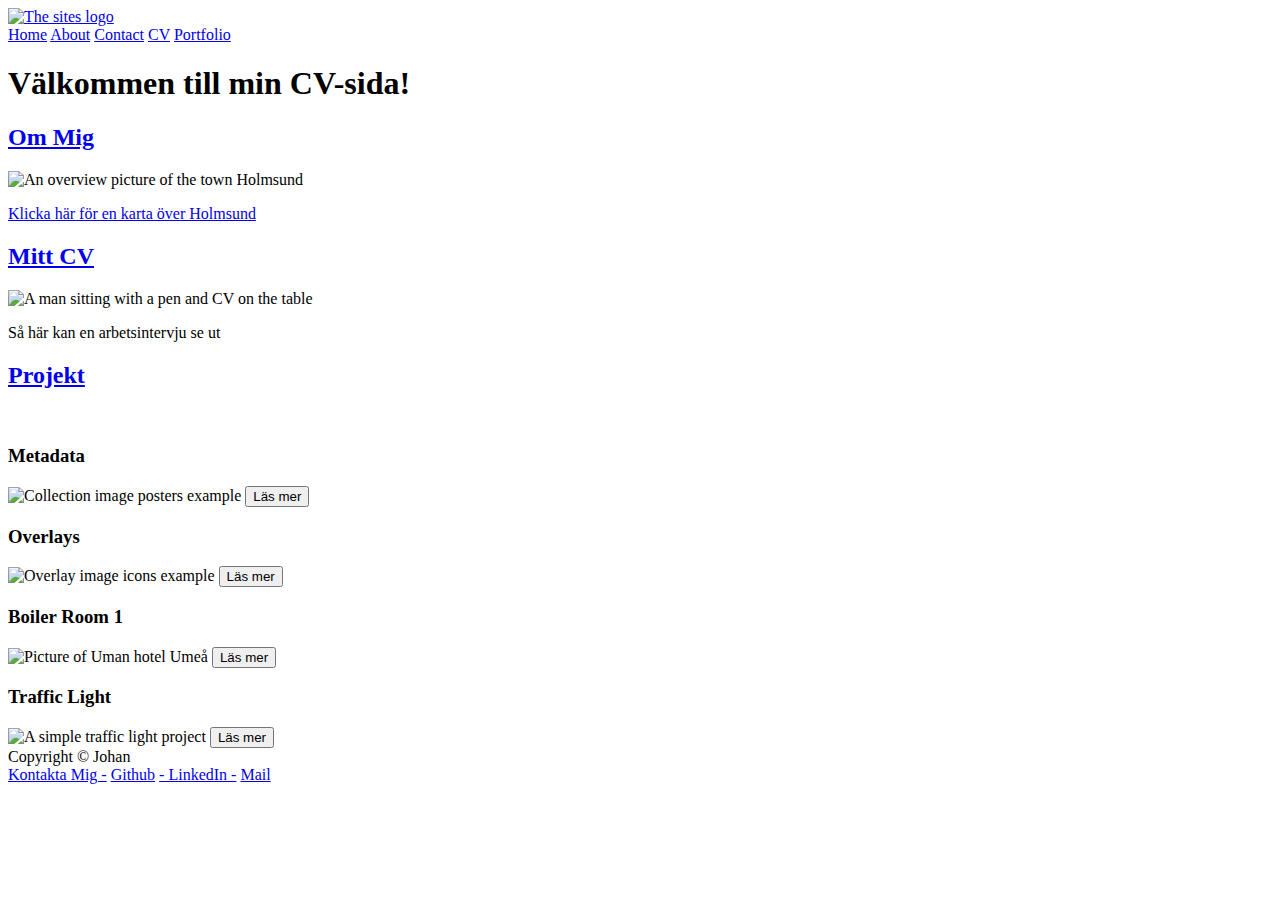
==== index.html @ 526747af "Update index.html" ====
<!DOCTYPE html>
<html lang="en">

<head>
    <meta charset="UTF-8">
    <meta name="viewport" content="width=device-width, initial-scale=1.0">
    <meta name="description"
        content="Välkommen till CV-sidan för Johan Söderlund, här hittar du information om mina färdigheter och erfarenheter.">
    <title>Home - My CV Frontpage</title>
    <!-- Link to external stylesheet -->
    <link rel="stylesheet" href="CSS/main.css">
    <link rel="stylesheet" href="CSS/nav-footer.css">
    <!-- Font from Google Font -->
    <link rel="preconnect" href="https://fonts.googleapis.com">
    <link rel="preconnect" href="https://fonts.gstatic.com" crossorigin>
    <link href="https://fonts.googleapis.com/css2?family=Georama:wght@500;600;700&display=swap" rel="stylesheet">
    <link href="https://fonts.googleapis.com/css2?family=Josefin+Sans&display=swap" rel="stylesheet">
</head>

<body>
    <!-- Navbar -->
    <nav class="nav-container">
        <nav class="nav">
            <nav class="nav-header">
                <a href="index.html">
                    <img src="Images/jhn-logo.png" alt="The sites logo" class="nav-logo">
                </a>
            </nav>
            <nav class="nav-pages">
                <a href="index.html" class="home active">Home</a>
                <a href="about.html" class="about">About</a>
                <a href="contact.html" class="contact">Contact</a>
                <a href="cv.html" class="cv">CV</a>
                <a href="portfolio.html" class="portfolio">Portfolio</a>
            </nav>
        </nav>
    </nav>

    <!-- Header -->
    <header>

        <!-- Welcomes to the page -->
        <div class="welcome-header">
            <h1>Välkommen till min CV-sida!</h1>
        </div>

        <!-- Container for start -->
        <div class="start-container">
            <!-- Main card 1 -->
            <article class="start start-1">
                <a href="about.html" class="about-headline">
                    <h2>Om Mig</h2>
                </a>
                <!-- redirects to a google maps over Holmsund -->
                <img src="Images/Holmsund.jpg" alt="An overview picture of the town Holmsund" class="start-image">
                <section class="town-text-link">
                    <a href="https://www.google.com/maps/place/913+31+Holmsund/@63.7050714,20.3482051,14.25z/data=!4m6!3m5!1s0x467c571d03ea7403:0xc2dbaaef33d8aea6!8m2!3d63.7073892!4d20.3639178!16zL20vMDN4cXFq?entry=ttu"
                        target="_blank">
                        <p>Klicka här för en karta över Holmsund</p>
                    </a>
                </section>
            </article>

            <!-- Main card 2 -->
            <article class="start start-2">
                <a href="cv.html" class="cv-headline">
                    <h2>Mitt CV</h2>
                </a>
                <img src="Images/CV.jpg" alt="A man sitting with a pen and CV on the table" class="start-image">
                <p>Så här kan en arbetsintervju se ut</p>
            </article>
        </div>
    </header>

    <!-- Section -->
    <section>

        <a href="portfolio.html" class="project-headline">
            <h2>Projekt</h2>
        </a>

        <br>

        <!-- Container for cards -->
        <div class="project-card-container">
            <!-- cards with images, portfolio links and buttons -->
            <article class="project-card project-card-1">
                <h3>Metadata</h3>
                <img src="Images/Config.png" alt="Collection image posters example"
                    class="project-card-image project-card-image-1">
                <a href="https://github.com/jhn322/PMM-Config/tree/main/Collections" target="_blank"><button
                        class="button">Läs
                        mer</button></a>
            </article>

            <article class="project-card project-card-2">
                <h3>Overlays</h3>
                <img src="Images/Overlays.png" alt="Overlay image icons example"
                    class="project-card-image project-card-image-2">
                <a href="https://github.com/jhn322/PMM-Config/tree/main/Overlays" target="_blank"><button
                        class="button">Läs
                        mer</button></a>
            </article>

            <article class="project-card project-card-3">
                <h3>Boiler Room 1</h3>
                <img src="Images/Uman.jpg" alt="Picture of Uman hotel Umeå"
                    class="project-card-image project-card-image-3">
                <a href="https://github.com/jhn322/Chas-Academy-Lektioner/tree/main/230915%20-%20Boiler%20Room"
                    target="_blank"><button class="button">Läs mer</button></a>
            </article>

            <article class="project-card project-card-4">
                <h3>Traffic Light</h3>
                <img src="Images/Traffic-light.png" alt="A simple traffic light project"
                    class="project-card-image project-card-image-4">
                <a href="https://github.com/jhn322/Chas-Academy-Lektioner/tree/main/230921%20-%20Traffic%20Light"
                    target="_blank"><button class="button">Läs mer</button></a>
            </article>
        </div>
    </section>

    <!-- Footer -->
    <footer class="footer">
        <div class="footer-header">
            <div class="footer-title">
                Copyright &copy; Johan
            </div>
        </div>

        <!-- Link to Github, LinkedIn, Mail in footer -->
        <div class="footer-content">
            <a href="contact.html">Kontakta Mig -</a>
            <a href="https://github.com/jhn322" target="_blank">Github</a>
            <a href="https://www.linkedin.com/" target="_blank">- LinkedIn -</a>
            <a href="mailto:johan.soderlund@chasacademy.se" target="_blank">Mail</a>
        </div>
    </footer>
</body>

</html>
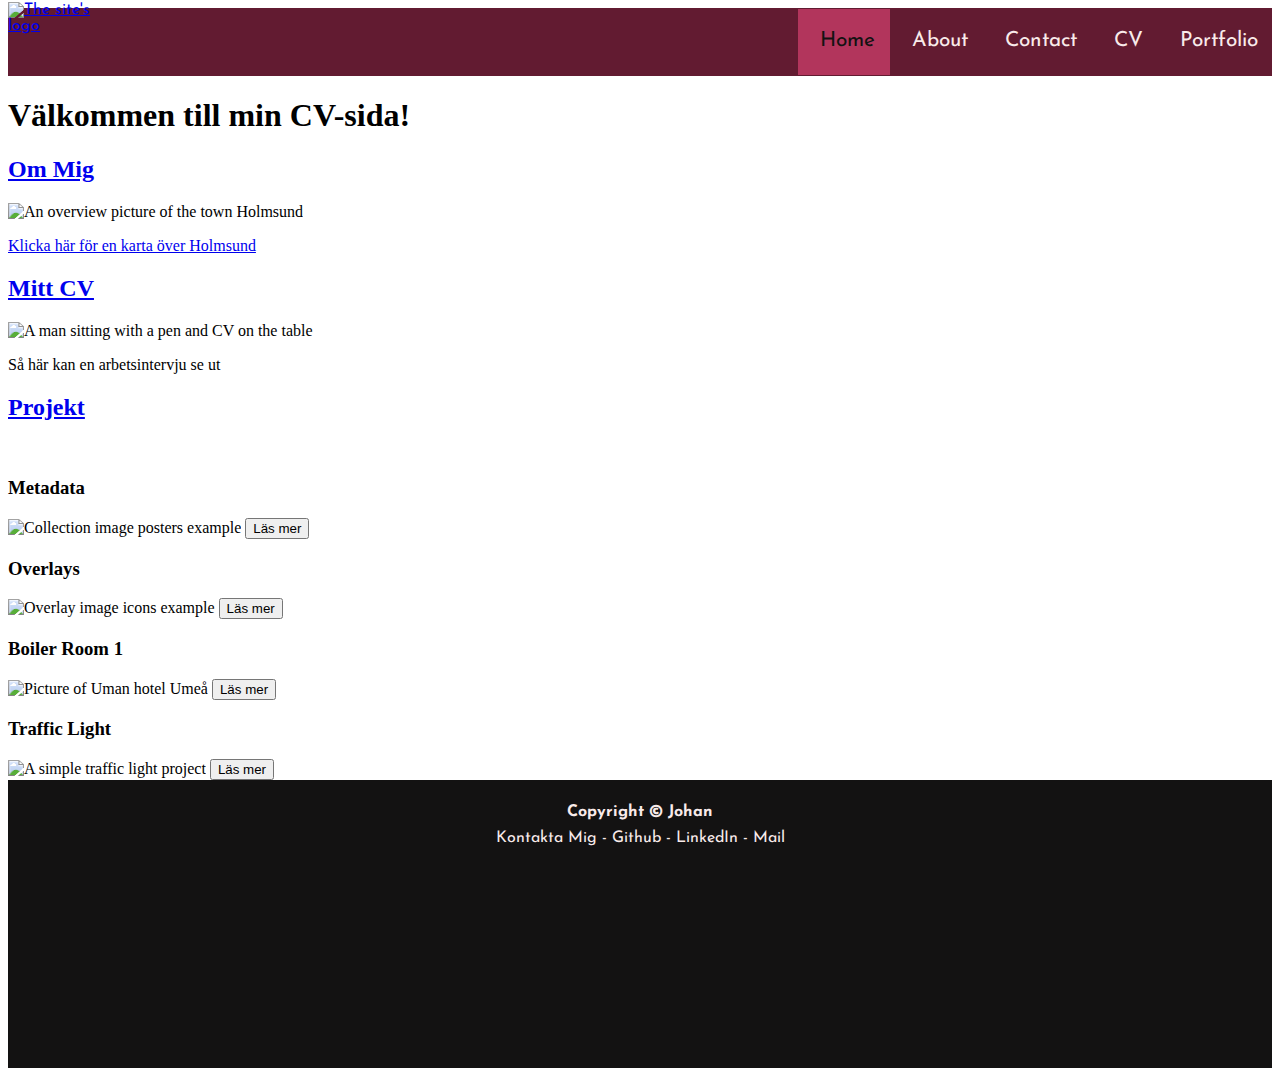
==== commit 78c24807: "Add files via upload" ====
--- a/index.html
+++ b/index.html
@@ -20,20 +20,22 @@
 <body>
     <!-- Navbar -->
     <nav class="nav-container">
-        <nav class="nav">
-            <nav class="nav-header">
+        <div class="nav">
+            <div class="nav-header">
                 <a href="index.html">
-                    <img src="Images/jhn-logo.png" alt="The sites logo" class="nav-logo">
+                    <img src="Images/jhn-logo.png" alt="The site's logo" class="nav-logo">
                 </a>
-            </nav>
-            <nav class="nav-pages">
-                <a href="index.html" class="home active">Home</a>
-                <a href="about.html" class="about">About</a>
-                <a href="contact.html" class="contact">Contact</a>
-                <a href="cv.html" class="cv">CV</a>
-                <a href="portfolio.html" class="portfolio">Portfolio</a>
-            </nav>
-        </nav>
+            </div>
+            <div class="nav">
+                <section class="nav-pages">
+                    <a href="index.html" class="home active">Home</a>
+                    <a href="about.html" class="about">About</a>
+                    <a href="contact.html" class="contact">Contact</a>
+                    <a href="cv.html" class="cv">CV</a>
+                    <a href="portfolio.html" class="portfolio">Portfolio</a>
+                </section>
+            </div>
+        </div>
     </nav>
 
     <!-- Header -->
@@ -138,4 +140,4 @@
     </footer>
 </body>
 
-</html>
+</html>--- a/CSS/nav-footer.css
+++ b/CSS/nav-footer.css
@@ -0,0 +1,199 @@
+.nav-container {
+    font-family: 'Josefin Sans', Arial, Helvetica, sans-serif;
+}
+
+/* navbar style for normal use */
+.nav {
+    height: 68px;
+    width: 100%;
+    display: flex;
+    align-items: center;
+    position: relative;
+    background-color: #621b31;
+}
+
+.nav-header {
+    display: flex;
+}
+
+/* logo redirects back home */
+.nav-logo {
+    height: 5rem;
+    display: flex;
+    align-items: center;
+    margin-right: auto;
+}
+
+/* rotates logo 360 degrees */
+@keyframes spin360 {
+    from {
+        transform: rotate(0deg);
+    }
+
+    to {
+        transform: rotate(360deg);
+    }
+}
+
+/* logo will rotate fast 1 time */
+.nav-logo:hover {
+    animation: spin360 0.6s;
+}
+
+/* horizontal long nav menu */
+.nav-pages {
+    display: flex;
+    align-items: center;
+    justify-content: flex-end;
+    flex-grow: 1;
+    font-size: 1.3rem;
+}
+
+.nav-pages a {
+    display: flex;
+    padding: 1.3rem 0.9rem 1.5rem 1.4rem;
+    transition: color 0.4s;
+    text-decoration: none;
+    color: #F9EBEA;
+}
+
+.nav-pages a:hover {
+    color: #b2355c;
+}
+
+.nav-pages a.active {
+    color: #131212;
+    background-color: #b2355c;
+}
+
+/* mobile layout */
+@media (max-width: 699px) and (min-width: 300px) {
+    .nav-container {
+        font-family: 'Josefin Sans', Arial, Helvetica, sans-serif;
+    }
+
+    .nav {
+        height: auto;
+        background-color: #621b31;
+    }
+
+    /* removes the logo */
+    .nav-logo {
+        display: none;
+    }
+
+    /* changes to vertical nav menu */
+    .nav-pages {
+        width: 100%;
+        float: none;
+        flex-direction: column;
+        text-align: center;
+    }
+
+    /* styling and behavior of the vertical nav menu */
+    .nav-pages a {
+        width: 100%;
+        padding: 1rem;
+        display: block;
+        transition: color 0.4s;
+        color: #F9EBEA;
+    }
+
+    .nav-pages a:hover {
+        color: #b2355c;
+    }
+
+    /* fixes active not extending fully to the left side properly */
+    .nav-pages a.active {
+        padding-left: 2.4rem;
+        margin-left: -2.4rem;
+        color: #131212;
+        background-color: #b2355c;
+    }
+}
+
+/* tablet layout */
+@media (min-width: 700px) and (max-width: 1200px) {
+
+    /* fixes wrong color in the space around nav bar  */
+    .nav-container {
+        font-family: 'Josefin Sans', Arial, Helvetica, sans-serif;
+    }
+
+    .nav {
+        height: 85px;
+        width: 600px;
+        margin: auto;
+        border-radius: 10px;
+        background-color: #621b31;
+    }
+
+    /* removes the logo */
+    .nav-logo {
+        display: none;
+    }
+
+    /* changes to different nav menu */
+    .nav-pages {
+        width: 100%;
+        text-align: center;
+        float: none;
+        flex-direction: row;
+    }
+
+    /* styling and behavior of the tablet nav menu */
+    .nav-pages a {
+        width: 70%;
+        padding: 1rem;
+        display: block;
+        transition: color 0.4s;
+        color: #F9EBEA;
+    }
+
+    .nav-pages a:hover {
+        color: #b2355c;
+    }
+
+    /* adds purple page indicator */
+    .nav-pages a.active {
+        padding: 1.9rem;
+        border-radius: 10px;
+        color: #131212;
+        background-color: #b2355c;
+    }
+}
+
+/* footer */
+.footer {
+    height: 15rem;
+    padding: 1.5rem;
+    margin-top: auto;
+    text-align: center;
+    font-family: 'Josefin Sans', Arial, Helvetica, sans-serif;
+    background-color: #131212;
+}
+
+.footer-title {
+    font-weight: bold;
+    color: #F9EBEA;
+}
+
+.footer-content {
+    padding: 0.625rem;
+}
+
+.footer-content a {
+    text-decoration: none;
+    color: #F9EBEA;
+}
+
+.footer-content a:hover {
+    text-decoration: underline;
+}
+
+/* COLORS */
+/* Dark red #621b31 = nav & button & underline */
+/* Red #b2355c = nav>active>background & hover & button */
+/* Dark white red #e3d6d6 = element */
+/* White red #F9EBEA = text & background */
+/* Black #131212 = header & text & nav>active text */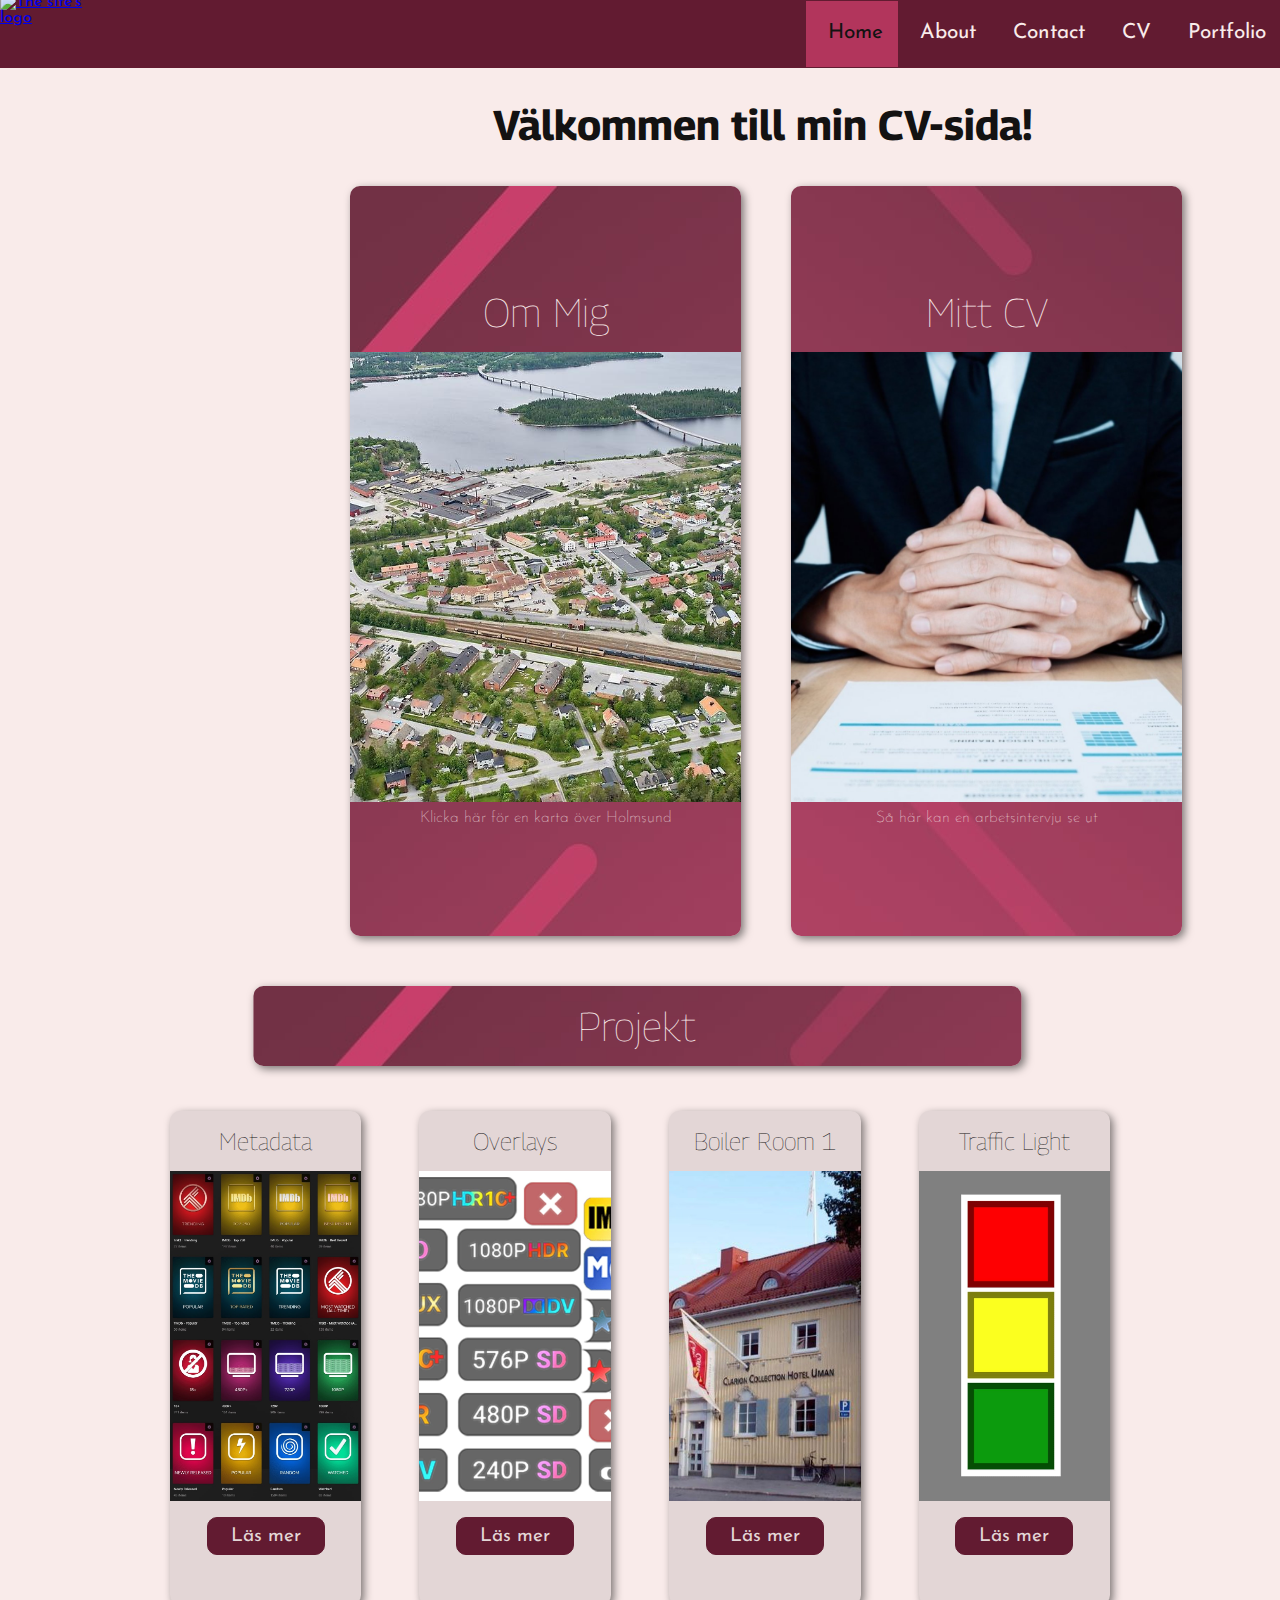
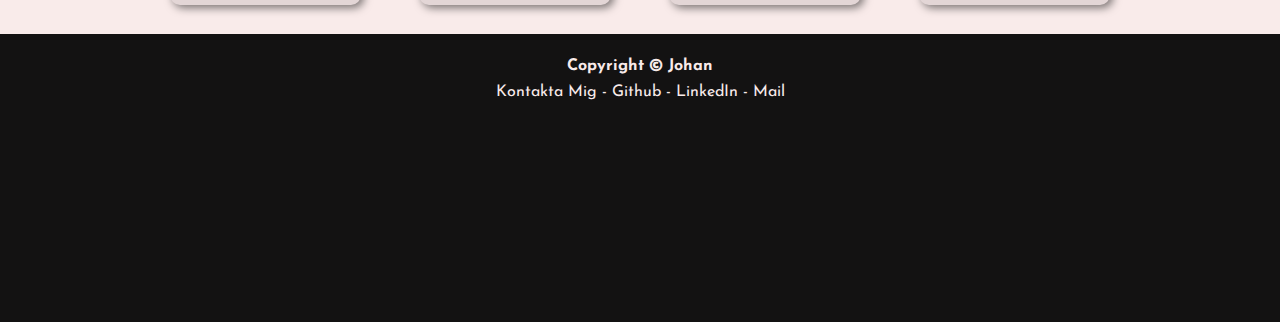
==== commit 140877c8: "Add files via upload" ====
--- a/index.html
+++ b/index.html
@@ -8,8 +8,8 @@
         content="Välkommen till CV-sidan för Johan Söderlund, här hittar du information om mina färdigheter och erfarenheter.">
     <title>Home - My CV Frontpage</title>
     <!-- Link to external stylesheet -->
-    <link rel="stylesheet" href="CSS/main.css">
-    <link rel="stylesheet" href="CSS/nav-footer.css">
+    <link rel="stylesheet" href="css/main.css">
+    <link rel="stylesheet" href="css/nav-footer.css">
     <!-- Font from Google Font -->
     <link rel="preconnect" href="https://fonts.googleapis.com">
     <link rel="preconnect" href="https://fonts.gstatic.com" crossorigin>
@@ -23,7 +23,7 @@
         <div class="nav">
             <div class="nav-header">
                 <a href="index.html">
-                    <img src="Images/jhn-logo.png" alt="The site's logo" class="nav-logo">
+                    <img src="Images/jhn-logo.jpg" alt="The site's logo" class="nav-logo">
                 </a>
             </div>
             <div class="nav">
@@ -54,7 +54,7 @@
                     <h2>Om Mig</h2>
                 </a>
                 <!-- redirects to a google maps over Holmsund -->
-                <img src="Images/Holmsund.jpg" alt="An overview picture of the town Holmsund" class="start-image">
+                <img src="images/Holmsund.jpg" alt="An overview picture of the town Holmsund" class="start-image">
                 <section class="town-text-link">
                     <a href="https://www.google.com/maps/place/913+31+Holmsund/@63.7050714,20.3482051,14.25z/data=!4m6!3m5!1s0x467c571d03ea7403:0xc2dbaaef33d8aea6!8m2!3d63.7073892!4d20.3639178!16zL20vMDN4cXFq?entry=ttu"
                         target="_blank">
@@ -68,7 +68,7 @@
                 <a href="cv.html" class="cv-headline">
                     <h2>Mitt CV</h2>
                 </a>
-                <img src="Images/CV.jpg" alt="A man sitting with a pen and CV on the table" class="start-image">
+                <img src="images/CV.jpg" alt="A man sitting with a pen and CV on the table" class="start-image">
                 <p>Så här kan en arbetsintervju se ut</p>
             </article>
         </div>
@@ -88,7 +88,7 @@
             <!-- cards with images, portfolio links and buttons -->
             <article class="project-card project-card-1">
                 <h3>Metadata</h3>
-                <img src="Images/Config.png" alt="Collection image posters example"
+                <img src="images/Config.jpg" alt="Collection image posters example"
                     class="project-card-image project-card-image-1">
                 <a href="https://github.com/jhn322/PMM-Config/tree/main/Collections" target="_blank"><button
                         class="button">Läs
@@ -97,7 +97,7 @@
 
             <article class="project-card project-card-2">
                 <h3>Overlays</h3>
-                <img src="Images/Overlays.png" alt="Overlay image icons example"
+                <img src="images/Overlays.jpg" alt="Overlay image icons example"
                     class="project-card-image project-card-image-2">
                 <a href="https://github.com/jhn322/PMM-Config/tree/main/Overlays" target="_blank"><button
                         class="button">Läs
@@ -106,7 +106,7 @@
 
             <article class="project-card project-card-3">
                 <h3>Boiler Room 1</h3>
-                <img src="Images/Uman.jpg" alt="Picture of Uman hotel Umeå"
+                <img src="images/Uman.jpg" alt="Picture of Uman hotel Umeå"
                     class="project-card-image project-card-image-3">
                 <a href="https://github.com/jhn322/Chas-Academy-Lektioner/tree/main/230915%20-%20Boiler%20Room"
                     target="_blank"><button class="button">Läs mer</button></a>
@@ -114,7 +114,7 @@
 
             <article class="project-card project-card-4">
                 <h3>Traffic Light</h3>
-                <img src="Images/Traffic-light.png" alt="A simple traffic light project"
+                <img src="images/Traffic-light.jpg" alt="A simple traffic light project"
                     class="project-card-image project-card-image-4">
                 <a href="https://github.com/jhn322/Chas-Academy-Lektioner/tree/main/230921%20-%20Traffic%20Light"
                     target="_blank"><button class="button">Läs mer</button></a>
--- a/css/main.css
+++ b/css/main.css
@@ -0,0 +1,320 @@
+/* font used universally on the website */
+* {
+    margin: 0px;
+    font-family: 'Josefin Sans', Arial, Helvetica, sans-serif;
+}
+
+/* background */
+body {
+    display: flex;
+    flex-direction: column;
+    background-color: #F9EBEA;
+}
+
+/* main headline */
+h1 {
+    padding: 1.2rem;
+    text-align: center;
+    font-family: 'Georama', Arial, Helvetica, sans-serif;
+    font-size: 2.6rem;
+    color: #F9EBEA;
+}
+
+/* property for smaller headlines */
+h2, h3 {
+    padding-bottom: 1rem;
+    text-align: center;
+    font-family: 'Georama', Arial, Helvetica, sans-serif;
+    font-weight: lighter;
+    font-size: 2.5rem;
+    color: #F9EBEA;
+}
+
+/* headline for projects  */
+h3 {
+    font-size: 1.5rem;
+    font-weight: lighter;
+    color: #131212;
+}
+
+/* text under start images */
+p {
+    padding: 0.5rem; 
+    font-size: 1rem;
+    font-weight: lighter;  
+    color: #F9EBEA;
+}
+
+/* Keeps the start boxes in place */
+header {
+    margin-left: auto;
+    margin-right: auto;
+}
+
+/* Keeps the card boxes in place */
+section {
+    margin-left: auto;
+    margin-right: auto;
+}
+
+.welcome-header {
+    width: 60%;
+    transform: translate(33%, 0%);
+    display: flex;
+    flex-direction: column;
+    align-items: center;
+    margin: 1rem 0rem -1.8rem 0rem;
+    text-decoration: none;
+}
+
+.welcome-header h1 {
+    padding: 1rem;
+    display: inline-block;
+    margin: 0;
+    font-weight: light;
+    color: #131212;
+}
+
+.start-container {
+    display: flex;
+    justify-content: space-between;
+    margin: 0 auto;
+}
+
+/* styles used for both start cards */
+.start {
+    height: 750px;
+    width: 100%;
+    min-width: 391px;
+    max-width: 800px;
+    display: flex;
+    justify-content: center;
+    flex-direction: column;
+    align-items: center;
+    border-radius: 10px;
+    box-shadow: 3px 3px 8px #00000080;
+    background-size: cover;
+}
+
+.start-1 {
+    margin: 50px 25px 50px 350px;
+    background-size: auto;
+    background-image: url("../images/background-1.jpg");
+}
+
+.start-2 {
+    margin: 50px 350px 50px 25px;
+    background-size: auto;
+    background-image: url("../images/background-2.jpg");
+}
+
+/* image for start */
+.start-image {
+    height: 60%;
+    width: 100%;
+    object-fit: cover;
+    background-size: cover;
+    background-position: center;
+    background-color: #131212;
+}
+
+.about-headline {
+    text-decoration: none;
+}
+
+/* lights up "Om mig" to go to contact page */
+.about-headline h2:hover {
+    transition: color 0.4s;
+    color: #b2355c;
+}
+
+.cv-headline {
+    text-decoration: none;
+}
+
+/* lights up "mitt cv" to go to about page */
+.cv-headline h2:hover {
+    transition: color 0.4s;
+    color: #b2355c;
+}
+
+/* adds a link to google maps in a new tab upon clicking */
+.town-text-link a {
+    text-decoration: none;
+}
+
+.town-text-link a:hover {
+    text-decoration: underline;
+    color: #F9EBEA;
+}
+
+.project-headline {
+    width: 60%;
+    transform: translate(33%, 0%);
+    display: flex;
+    flex-direction: column;
+    align-items: center;
+    border-radius: 10px;
+    text-decoration: none;
+    box-shadow: 3px 3px 8px #00000080;
+    background-size: cover;
+    background-image: url("../images/background-1.jpg");
+}
+
+.project-headline h2 {
+    padding: 1rem;
+    display: inline-block;
+    margin: 0;
+}
+
+/* lights up "projekt" to go to portfolio page */
+.project-headline h2:hover {
+    transition: color 0.4s;
+    color: #b2355c;
+}
+
+.project-card-container {
+    padding: 0% 11%;
+    display: flex;
+    flex-wrap: nowrap;
+    justify-content: space-between;
+}
+
+/* project cards */
+.project-card {
+    height: 478px;
+    width: 100%;
+    max-width: 410px;
+    min-width: 169px;
+    padding-top: 1rem;
+    margin: 29px;
+    display: flex;
+    flex-direction: column;
+    border-radius: 10px;
+    text-align: center;
+    box-shadow: 3px 3px 8px #00000080;
+    background-size: auto;
+    background-color: #e3d6d6;
+}
+
+/* project card images */
+.project-card-image {
+    height: 330px;
+    width: 100%;
+    object-fit: cover;
+    background-size: cover;
+    background-color: #131212;
+}
+
+/* buttons */
+.button {
+    padding: 4.5% 12%;
+    margin: 1rem;
+    display: inline-block;
+    cursor: pointer;
+    transition: background-color 0.8s ease;
+    text-align: center;
+    text-decoration: none;
+    font-size: 1.2em;
+    border-radius: 10px;
+    border: 1px solid #621b31;
+    color: #e3d6d6;
+    background: #621b31;
+}
+
+/* button hover effect */
+.button:hover {
+    border: 1px solid #b2355c;
+    color: #e3d6d6;
+    background-color: #b2355c;
+}
+
+/* Mobile mode */
+@media (max-width: 699px) {
+/* removes the h1 */
+    .welcome-header {
+        display: none;
+    }
+    
+    .start-container {
+        flex-direction: column;
+        align-items: center;
+    }
+
+/* scales dynamically */
+    .start {
+        height: 92%;
+        width: 92%;
+        margin: 50px auto;
+    }
+
+    .start-1 {
+        margin: 50px 25px;
+        margin-top: 20px;
+    }
+    
+    .start-2 {
+        margin: 50px 25px;
+        margin-top: -28px;
+    }
+    
+/* 2 cards on a row fix */
+    .project-card-container {
+        display: flex;
+        justify-content: center;
+        flex-wrap: wrap;
+    }
+    
+    .project-card {
+        width: 40%;
+        margin: 2%;
+    }
+}
+
+/* Tablet mode */
+@media (min-width: 700px) and (max-width: 1200px) {
+/* removes the h1 */
+    .welcome-header {
+        display: none;
+    }
+    
+    .start-container {
+        flex-direction: column;
+        align-items: center;
+    }
+
+/* scales dynamically */
+    .start {
+        height: 92%;
+        width: 92%;
+        margin: 50px auto;
+    }
+
+    .start-1 {
+        margin: 50px 25px;
+        margin-top: 20px;
+    }
+
+    .start-2 {
+        margin: 50px 25px;
+        margin-top: -28px;
+    }
+
+/* Aligns the element according to .start-2 width */
+    .project-headline {
+        width: 65%;
+        transform: translate(27%, 0%);
+    }
+
+/* 2 cards on a row fix */
+    .project-card-container {
+        display: flex;
+        justify-content: center;
+        flex-wrap: wrap;
+    }
+    
+    .project-card {
+        width: 40%;
+        margin: 2%;
+    }
+}--- a/css/nav-footer.css
+++ b/css/nav-footer.css
@@ -0,0 +1,199 @@
+.nav-container {
+    font-family: 'Josefin Sans', Arial, Helvetica, sans-serif;
+}
+
+/* navbar style for normal use */
+.nav {
+    height: 68px;
+    width: 100%;
+    display: flex;
+    align-items: center;
+    position: relative;
+    background-color: #621b31;
+}
+
+.nav-header {
+    display: flex;
+}
+
+/* logo redirects back home */
+.nav-logo {
+    height: 5rem;
+    display: flex;
+    align-items: center;
+    margin-right: auto;
+}
+
+/* rotates logo 360 degrees */
+@keyframes spin360 {
+    from {
+        transform: rotate(0deg);
+    }
+
+    to {
+        transform: rotate(360deg);
+    }
+}
+
+/* logo will rotate fast 1 time */
+.nav-logo:hover {
+    animation: spin360 0.6s;
+}
+
+/* horizontal long nav menu */
+.nav-pages {
+    display: flex;
+    align-items: center;
+    justify-content: flex-end;
+    flex-grow: 1;
+    font-size: 1.3rem;
+}
+
+.nav-pages a {
+    display: flex;
+    padding: 1.3rem 0.9rem 1.5rem 1.4rem;
+    transition: color 0.4s;
+    text-decoration: none;
+    color: #F9EBEA;
+}
+
+.nav-pages a:hover {
+    color: #b2355c;
+}
+
+.nav-pages a.active {
+    color: #131212;
+    background-color: #b2355c;
+}
+
+/* mobile layout */
+@media (max-width: 699px) and (min-width: 300px) {
+    .nav-container {
+        font-family: 'Josefin Sans', Arial, Helvetica, sans-serif;
+    }
+
+    .nav {
+        height: auto;
+        background-color: #621b31;
+    }
+
+    /* removes the logo */
+    .nav-logo {
+        display: none;
+    }
+
+    /* changes to vertical nav menu */
+    .nav-pages {
+        width: 100%;
+        float: none;
+        flex-direction: column;
+        text-align: center;
+    }
+
+    /* styling and behavior of the vertical nav menu */
+    .nav-pages a {
+        width: 100%;
+        padding: 1rem;
+        display: block;
+        transition: color 0.4s;
+        color: #F9EBEA;
+    }
+
+    .nav-pages a:hover {
+        color: #b2355c;
+    }
+
+    /* fixes active not extending fully to the left side properly */
+    .nav-pages a.active {
+        padding-left: 2.4rem;
+        margin-left: -2.4rem;
+        color: #131212;
+        background-color: #b2355c;
+    }
+}
+
+/* tablet layout */
+@media (min-width: 700px) and (max-width: 1200px) {
+
+    /* fixes wrong color in the space around nav bar  */
+    .nav-container {
+        font-family: 'Josefin Sans', Arial, Helvetica, sans-serif;
+    }
+
+    .nav {
+        height: 85px;
+        width: 600px;
+        margin: auto;
+        border-radius: 10px;
+        background-color: #621b31;
+    }
+
+    /* removes the logo */
+    .nav-logo {
+        display: none;
+    }
+
+    /* changes to different nav menu */
+    .nav-pages {
+        width: 100%;
+        text-align: center;
+        float: none;
+        flex-direction: row;
+    }
+
+    /* styling and behavior of the tablet nav menu */
+    .nav-pages a {
+        width: 70%;
+        padding: 1rem;
+        display: block;
+        transition: color 0.4s;
+        color: #F9EBEA;
+    }
+
+    .nav-pages a:hover {
+        color: #b2355c;
+    }
+
+    /* adds purple page indicator */
+    .nav-pages a.active {
+        padding: 1.9rem;
+        border-radius: 10px;
+        color: #131212;
+        background-color: #b2355c;
+    }
+}
+
+/* footer */
+.footer {
+    height: 15rem;
+    padding: 1.5rem;
+    margin-top: auto;
+    text-align: center;
+    font-family: 'Josefin Sans', Arial, Helvetica, sans-serif;
+    background-color: #131212;
+}
+
+.footer-title {
+    font-weight: bold;
+    color: #F9EBEA;
+}
+
+.footer-content {
+    padding: 0.625rem;
+}
+
+.footer-content a {
+    text-decoration: none;
+    color: #F9EBEA;
+}
+
+.footer-content a:hover {
+    text-decoration: underline;
+}
+
+/* COLORS */
+/* Dark red #621b31 = nav & button & underline */
+/* Red #b2355c = nav>active>background & hover & button */
+/* Dark white red #e3d6d6 = element */
+/* White red #F9EBEA = text & background */
+/* Black #131212 = header & text & nav>active text */